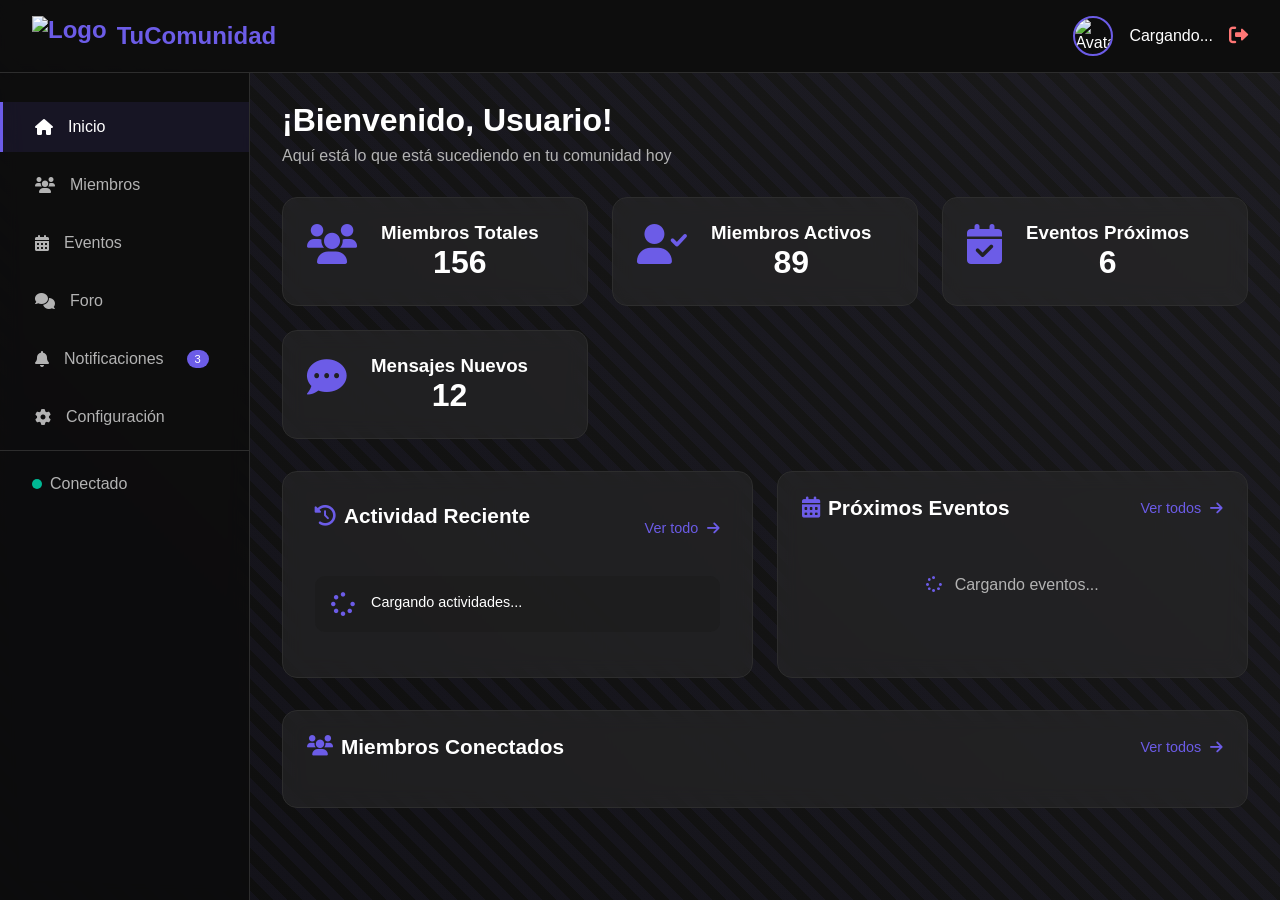
==== dashboard.html @ 5eca3099 "Add files via upload" ====
<!DOCTYPE html>
<html lang="es">
<head>
    <meta charset="UTF-8">
    <meta name="viewport" content="width=device-width, initial-scale=1.0">
    <title>Tu Comunidad - Dashboard</title>
    <link rel="stylesheet" href="css/style.css">
    <link rel="stylesheet" href="https://cdnjs.cloudflare.com/ajax/libs/font-awesome/6.0.0/css/all.min.css">
    <!-- Firebase SDKs -->
    <script src="https://www.gstatic.com/firebasejs/10.7.0/firebase-app-compat.js"></script>
    <script src="https://www.gstatic.com/firebasejs/10.7.0/firebase-auth-compat.js"></script>
    <script src="https://www.gstatic.com/firebasejs/10.7.0/firebase-firestore-compat.js"></script>
</head>
<body>
    <div class="background-animation"></div>

    <nav class="navbar">
        <div class="nav-container">
            <div class="logo">
                <img src="img/logo.png" alt="Logo" class="logo-img">
                <span>TuComunidad</span>
            </div>
            <div class="user-profile" id="userProfile">
                <img id="userAvatar" src="https://via.placeholder.com/40" alt="Avatar">
                <span id="userName">Cargando...</span>
                <button id="logoutBtn" class="btn-logout">
                    <i class="fas fa-sign-out-alt"></i>
                </button>
            </div>
        </div>
    </nav>

    <div class="dashboard">
        <aside class="sidebar">
            <ul class="sidebar-menu">
                <li class="active" data-section="home">
                    <a href="#">
                        <i class="fas fa-home"></i>
                        <span>Inicio</span>
                    </a>
                </li>
                <li data-section="members">
                    <a href="#">
                        <i class="fas fa-users"></i>
                        <span>Miembros</span>
                    </a>
                </li>
                <li data-section="events">
                    <a href="#">
                        <i class="fas fa-calendar-alt"></i>
                        <span>Eventos</span>
                    </a>
                </li>
                <li data-section="forum">
                    <a href="#">
                        <i class="fas fa-comments"></i>
                        <span>Foro</span>
                    </a>
                </li>
                <li data-section="notifications">
                    <a href="#">
                        <i class="fas fa-bell"></i>
                        <span>Notificaciones</span>
                        <span class="badge" id="notificationBadge">3</span>
                    </a>
                </li>
                <li data-section="settings">
                    <a href="#">
                        <i class="fas fa-cog"></i>
                        <span>Configuración</span>
                    </a>
                </li>
            </ul>
            
            <div class="sidebar-footer">
                <div class="online-status">
                    <span class="status-dot online"></span>
                    <span>Conectado</span>
                </div>
            </div>
        </aside>

        <main class="dashboard-main">
            <!-- Sección de Inicio -->
            <div id="homeSection" class="section active">
                <div class="welcome-section">
                    <h1>¡Bienvenido, <span id="welcomeName">Usuario</span>!</h1>
                    <p>Aquí está lo que está sucediendo en tu comunidad hoy</p>
                </div>

                <div class="stats-grid">
                    <div class="stat-card" onclick="window.location.href='#members'">
                        <i class="fas fa-users"></i>
                        <div>
                            <h3>Miembros Totales</h3>
                            <span class="stat-value" id="totalMembers">156</span>
                        </div>
                    </div>
                    <div class="stat-card" onclick="window.location.href='#members'">
                        <i class="fas fa-user-check"></i>
                        <div>
                            <h3>Miembros Activos</h3>
                            <span class="stat-value" id="activeMembers">89</span>
                        </div>
                    </div>
                    <div class="stat-card" onclick="window.location.href='#events'">
                        <i class="fas fa-calendar-check"></i>
                        <div>
                            <h3>Eventos Próximos</h3>
                            <span class="stat-value" id="upcomingEvents">6</span>
                        </div>
                    </div>
                    <div class="stat-card" onclick="window.location.href='#forum'">
                        <i class="fas fa-comment-dots"></i>
                        <div>
                            <h3>Mensajes Nuevos</h3>
                            <span class="stat-value" id="unreadMessages">12</span>
                        </div>
                    </div>
                </div>

                <div class="dashboard-grid">
                    <div class="activity-feed">
                        <div class="section-header">
                            <h2><i class="fas fa-history"></i> Actividad Reciente</h2>
                            <a href="#" class="view-all">Ver todo <i class="fas fa-arrow-right"></i></a>
                        </div>
                        <div class="feed-items" id="activityFeed">
                            <div class="feed-item loading">
                                <i class="fas fa-spinner fa-spin"></i>
                                <div class="feed-content">
                                    <p>Cargando actividades...</p>
                                </div>
                            </div>
                        </div>
                    </div>

                    <div class="events-preview">
                        <div class="section-header">
                            <h2><i class="fas fa-calendar-alt"></i> Próximos Eventos</h2>
                            <a href="#" class="view-all">Ver todos <i class="fas fa-arrow-right"></i></a>
                        </div>
                        <div class="events-list" id="eventsList">
                            <div class="loading-spinner">
                                <i class="fas fa-spinner fa-spin"></i> Cargando eventos...
                            </div>
                        </div>
                    </div>
                </div>

                <div class="members-preview">
                    <div class="section-header">
                        <h2><i class="fas fa-users"></i> Miembros Conectados</h2>
                        <a href="#" class="view-all">Ver todos <i class="fas fa-arrow-right"></i></a>
                    </div>
                    <div class="members-list" id="membersPreview">
                        <!-- Se cargará dinámicamente -->
                    </div>
                </div>
            </div>

            <!-- Las otras secciones se cargarán dinámicamente -->
        </main>
    </div>

    <script src="js/firebase-config.js"></script>
    <script src="js/app.js"></script>
</body>
</html>
---- css/style.css ----
:root {
    --primary: #6c5ce7;
    --primary-dark: #5649c0;
    --secondary: #00cec9;
    --dark: #1a1a1a;
    --darker: #0d0d0d;
    --light: #ffffff;
    --gray: #2d2d2d;
    --text-gray: #b3b3b3;
    --danger: #ff7675;
    --success: #00b894;
}

* {
    margin: 0;
    padding: 0;
    box-sizing: border-box;
}

body {
    font-family: 'Segoe UI', Tahoma, Geneva, Verdana, sans-serif;
    background-color: var(--dark);
    color: var(--light);
    min-height: 100vh;
    position: relative;
    overflow-x: hidden;
}

/* Animación de fondo */
.background-animation {
    position: fixed;
    top: 0;
    left: 0;
    width: 100%;
    height: 100%;
    background: linear-gradient(45deg, var(--darker), var(--dark));
    z-index: -2;
}

.background-animation::before {
    content: '';
    position: absolute;
    width: 200%;
    height: 200%;
    background: repeating-linear-gradient(
        45deg,
        transparent,
        transparent 10px,
        rgba(108, 92, 231, 0.05) 10px,
        rgba(108, 92, 231, 0.05) 20px
    );
    animation: backgroundMove 20s linear infinite;
}

@keyframes backgroundMove {
    0% { transform: translate(-50%, -50%) rotate(0deg); }
    100% { transform: translate(-50%, -50%) rotate(360deg); }
}

/* Navbar */
.navbar {
    background: rgba(13, 13, 13, 0.95);
    backdrop-filter: blur(10px);
    border-bottom: 1px solid var(--gray);
    position: fixed;
    width: 100%;
    top: 0;
    z-index: 1000;
}

.nav-container {
    max-width: 1400px;
    margin: 0 auto;
    padding: 1rem 2rem;
    display: flex;
    justify-content: space-between;
    align-items: center;
}

.logo {
    display: flex;
    align-items: center;
    gap: 10px;
    font-size: 1.5rem;
    font-weight: bold;
    color: var(--primary);
}

.logo i {
    font-size: 2rem;
}

.nav-links {
    display: flex;
    gap: 2rem;
}

.nav-links a {
    color: var(--text-gray);
    text-decoration: none;
    transition: all 0.3s ease;
    position: relative;
}

.nav-links a::after {
    content: '';
    position: absolute;
    bottom: -5px;
    left: 0;
    width: 0;
    height: 2px;
    background: var(--primary);
    transition: width 0.3s ease;
}

.nav-links a:hover,
.nav-links a.active {
    color: var(--light);
}

.nav-links a:hover::after,
.nav-links a.active::after {
    width: 100%;
}

.auth-buttons {
    display: flex;
    gap: 1rem;
}

.btn-login,
.btn-signup {
    padding: 0.5rem 1.5rem;
    border-radius: 25px;
    text-decoration: none;
    transition: all 0.3s ease;
}

.btn-login {
    color: var(--light);
    border: 1px solid var(--primary);
}

.btn-login:hover {
    background: var(--primary);
    transform: translateY(-2px);
    box-shadow: 0 5px 15px rgba(108, 92, 231, 0.3);
}

.btn-signup {
    background: var(--primary);
    color: var(--light);
}

.btn-signup:hover {
    background: var(--primary-dark);
    transform: translateY(-2px);
    box-shadow: 0 5px 15px rgba(108, 92, 231, 0.4);
}

.menu-toggle {
    display: none;
    font-size: 1.5rem;
    cursor: pointer;
}

/* Hero Section */
.hero {
    min-height: 100vh;
    display: flex;
    flex-direction: column;
    justify-content: center;
    align-items: center;
    padding: 6rem 2rem 2rem;
    text-align: center;
}

.hero-content {
    max-width: 800px;
    margin-bottom: 4rem;
}

.glitch-text {
    font-size: 4rem;
    font-weight: bold;
    position: relative;
    animation: glitch 3s infinite;
}

@keyframes glitch {
    2%, 64% { transform: translate(2px, 0) skew(0deg); }
    4%, 60% { transform: translate(-2px, 0) skew(0deg); }
    62% { transform: translate(0, 0) skew(5deg); }
}

.glitch-text::before,
.glitch-text::after {
    content: attr(data-text);
    position: absolute;
    top: 0;
    left: 0;
    width: 100%;
    height: 100%;
}

.glitch-text::before {
    animation: glitchTop 1s infinite;
    clip-path: polygon(0 0, 100% 0, 100% 33%, 0 33%);
}

.glitch-text::after {
    animation: glitchBottom 1.5s infinite;
    clip-path: polygon(0 67%, 100% 67%, 100% 100%, 0 100%);
}

@keyframes glitchTop {
    2%, 64% { transform: translate(2px, -2px); }
    4%, 60% { transform: translate(-2px, 2px); }
    62% { transform: translate(13px, -1px) skew(-13deg); }
}

@keyframes glitchBottom {
    2%, 64% { transform: translate(-2px, 0); }
    4%, 60% { transform: translate(-2px, 0); }
    62% { transform: translate(-22px, 5px) skew(21deg); }
}

.hero-subtitle {
    font-size: 1.5rem;
    color: var(--text-gray);
    margin: 2rem 0;
}

.hero-buttons {
    display: flex;
    gap: 1rem;
    justify-content: center;
}

.btn-primary,
.btn-secondary {
    padding: 1rem 2rem;
    border-radius: 50px;
    text-decoration: none;
    font-weight: bold;
    transition: all 0.3s ease;
    display: inline-flex;
    align-items: center;
    gap: 10px;
}

.btn-primary {
    background: var(--primary);
    color: var(--light);
}

.btn-primary:hover {
    background: var(--primary-dark);
    transform: translateY(-3px);
    box-shadow: 0 10px 25px rgba(108, 92, 231, 0.4);
}

.btn-secondary {
    background: transparent;
    color: var(--light);
    border: 1px solid var(--primary);
}

.btn-secondary:hover {
    background: var(--primary);
    transform: translateY(-3px);
}

.hero-stats {
    display: flex;
    gap: 3rem;
    margin-top: 4rem;
}

.stat-card {
    text-align: center;
    animation: float 3s ease-in-out infinite;
}

.stat-card:nth-child(2) {
    animation-delay: 0.2s;
}

.stat-card:nth-child(3) {
    animation-delay: 0.4s;
}

@keyframes float {
    0%, 100% { transform: translateY(0); }
    50% { transform: translateY(-10px); }
}

.stat-card i {
    font-size: 2.5rem;
    color: var(--primary);
    margin-bottom: 1rem;
}

.stat-number {
    display: block;
    font-size: 2.5rem;
    font-weight: bold;
    color: var(--light);
}

.stat-label {
    color: var(--text-gray);
    font-size: 1rem;
}

/* About Section */
.about-section {
    padding: 4rem 2rem;
    text-align: center;
}

.about-section h2 {
    font-size: 2.5rem;
    margin-bottom: 3rem;
    color: var(--light);
}

.features-grid {
    display: grid;
    grid-template-columns: repeat(auto-fit, minmax(300px, 1fr));
    gap: 2rem;
    max-width: 1200px;
    margin: 0 auto;
}

.feature-card {
    background: rgba(45, 45, 45, 0.5);
    backdrop-filter: blur(10px);
    border: 1px solid var(--gray);
    border-radius: 15px;
    padding: 2rem;
    transition: all 0.3s ease;
}

.feature-card:hover {
    transform: translateY(-10px);
    border-color: var(--primary);
    box-shadow: 0 10px 30px rgba(108, 92, 231, 0.2);
}

.feature-icon {
    font-size: 3rem;
    color: var(--primary);
    margin-bottom: 1.5rem;
}

.feature-card h3 {
    font-size: 1.5rem;
    margin-bottom: 1rem;
}

.feature-card p {
    color: var(--text-gray);
    line-height: 1.6;
}

/* Auth Pages */
.auth-container {
    min-height: 100vh;
    display: flex;
    align-items: center;
    justify-content: center;
    padding: 2rem;
}

.auth-card {
    background: rgba(26, 26, 26, 0.95);
    backdrop-filter: blur(10px);
    border: 1px solid var(--gray);
    border-radius: 20px;
    padding: 3rem;
    width: 100%;
    max-width: 500px;
    animation: slideUp 0.5s ease;
}

@keyframes slideUp {
    from {
        opacity: 0;
        transform: translateY(30px);
    }
    to {
        opacity: 1;
        transform: translateY(0);
    }
}

.auth-header {
    text-align: center;
    margin-bottom: 2rem;
}

.auth-header i {
    font-size: 3rem;
    color: var(--primary);
    margin-bottom: 1rem;
}

.auth-header h2 {
    font-size: 2rem;
    margin-bottom: 0.5rem;
}

.auth-header p {
    color: var(--text-gray);
}

.auth-form {
    display: none;
}

.auth-form.active {
    display: block;
}

.input-group {
    position: relative;
    margin-bottom: 1.5rem;
}

.input-group i {
    position: absolute;
    left: 15px;
    top: 50%;
    transform: translateY(-50%);
    color: var(--text-gray);
}

.input-group input {
    width: 100%;
    padding: 1rem 1rem 1rem 3rem;
    background: rgba(45, 45, 45, 0.5);
    border: 1px solid var(--gray);
    border-radius: 10px;
    color: var(--light);
    font-size: 1rem;
    transition: all 0.3s ease;
}

.input-group input:focus {
    outline: none;
    border-color: var(--primary);
    background: rgba(45, 45, 45, 0.8);
}

.form-options {
    display: flex;
    justify-content: space-between;
    align-items: center;
    margin-bottom: 1.5rem;
    color: var(--text-gray);
}

.remember-me {
    display: flex;
    align-items: center;
    gap: 5px;
    cursor: pointer;
}

.forgot-password {
    color: var(--primary);
    text-decoration: none;
}

.btn-auth {
    width: 100%;
    padding: 1rem;
    background: var(--primary);
    color: var(--light);
    border: none;
    border-radius: 10px;
    font-size: 1rem;
    font-weight: bold;
    cursor: pointer;
    transition: all 0.3s ease;
    display: flex;
    align-items: center;
    justify-content: center;
    gap: 10px;
}

.btn-auth:hover {
    background: var(--primary-dark);
    transform: translateY(-2px);
    box-shadow: 0 5px 15px rgba(108, 92, 231, 0.4);
}

.social-login {
    margin-top: 2rem;
    text-align: center;
}

.social-login p {
    color: var(--text-gray);
    margin-bottom: 1rem;
    position: relative;
}

.social-login p::before,
.social-login p::after {
    content: '';
    position: absolute;
    top: 50%;
    width: 30%;
    height: 1px;
    background: var(--gray);
}

.social-login p::before {
    left: 0;
}

.social-login p::after {
    right: 0;
}

.social-buttons {
    display: flex;
    gap: 1rem;
    justify-content: center;
}

.btn-social {
    flex: 1;
    padding: 0.8rem;
    border: 1px solid var(--gray);
    background: transparent;
    color: var(--light);
    border-radius: 10px;
    cursor: pointer;
    transition: all 0.3s ease;
    display: flex;
    align-items: center;
    justify-content: center;
    gap: 10px;
}

.btn-social.google:hover {
    background: #db4437;
    border-color: #db4437;
}

.btn-social.github:hover {
    background: #333;
    border-color: #333;
}

.auth-toggle {
    text-align: center;
    margin-top: 2rem;
}

.btn-toggle {
    background: transparent;
    border: none;
    color: var(--primary);
    font-size: 1rem;
    cursor: pointer;
    text-decoration: underline;
}

/* Dashboard */
.dashboard {
    display: flex;
    min-height: 100vh;
    padding-top: 70px;
}

.sidebar {
    width: 250px;
    background: rgba(13, 13, 13, 0.95);
    backdrop-filter: blur(10px);
    border-right: 1px solid var(--gray);
    padding: 2rem 0;
    position: fixed;
    height: calc(100vh - 70px);
    overflow-y: auto;
}

.sidebar-menu {
    list-style: none;
}

.sidebar-menu li {
    margin-bottom: 0.5rem;
}

.sidebar-menu a {
    display: flex;
    align-items: center;
    gap: 15px;
    padding: 1rem 2rem;
    color: var(--text-gray);
    text-decoration: none;
    transition: all 0.3s ease;
    border-left: 3px solid transparent;
}

.sidebar-menu li.active a,
.sidebar-menu a:hover {
    background: rgba(108, 92, 231, 0.1);
    color: var(--light);
    border-left-color: var(--primary);
}

.dashboard-main {
    flex: 1;
    margin-left: 250px;
    padding: 2rem;
}

.user-profile {
    display: flex;
    align-items: center;
    gap: 1rem;
}

.user-profile img {
    width: 40px;
    height: 40px;
    border-radius: 50%;
    border: 2px solid var(--primary);
}

.btn-logout {
    background: transparent;
    border: none;
    color: var(--danger);
    font-size: 1.2rem;
    cursor: pointer;
    transition: all 0.3s ease;
}

.btn-logout:hover {
    transform: scale(1.1);
}

.welcome-section {
    margin-bottom: 2rem;
}

.welcome-section h1 {
    font-size: 2rem;
    margin-bottom: 0.5rem;
}

.welcome-section p {
    color: var(--text-gray);
}

.stats-grid {
    display: grid;
    grid-template-columns: repeat(auto-fit, minmax(250px, 1fr));
    gap: 1.5rem;
    margin-bottom: 2rem;
}

.stats-grid .stat-card {
    background: rgba(45, 45, 45, 0.5);
    backdrop-filter: blur(10px);
    border: 1px solid var(--gray);
    border-radius: 15px;
    padding: 1.5rem;
    display: flex;
    align-items: center;
    gap: 1.5rem;
}

.stats-grid .stat-card i {
    font-size: 2.5rem;
    color: var(--primary);
}

.stat-value {
    font-size: 2rem;
    font-weight: bold;
    color: var(--light);
}

.activity-feed {
    background: rgba(45, 45, 45, 0.5);
    backdrop-filter: blur(10px);
    border: 1px solid var(--gray);
    border-radius: 15px;
    padding: 2rem;
}

.activity-feed h2 {
    margin-bottom: 1.5rem;
}

.feed-items {
    display: flex;
    flex-direction: column;
    gap: 1rem;
}

.feed-item {
    display: flex;
    align-items: center;
    gap: 1rem;
    padding: 1rem;
    background: rgba(26, 26, 26, 0.5);
    border-radius: 10px;
    transition: all 0.3s ease;
}

.feed-item:hover {
    background: rgba(26, 26, 26, 0.8);
    transform: translateX(5px);
}

.feed-item i {
    font-size: 1.5rem;
    color: var(--primary);
}

.feed-content {
    flex: 1;
}

.feed-content h4 {
    margin-bottom: 0.25rem;
}

.feed-content p {
    color: var(--text-gray);
    font-size: 0.9rem;
}

.feed-time {
    color: var(--text-gray);
    font-size: 0.8rem;
}

/* Responsive */
@media (max-width: 768px) {
    .nav-links,
    .auth-buttons {
        display: none;
    }

    .menu-toggle {
        display: block;
    }

    .hero-stats {
        flex-direction: column;
        gap: 1.5rem;
    }

    .glitch-text {
        font-size: 2.5rem;
    }

    .hero-subtitle {
        font-size: 1.2rem;
    }

    .hero-buttons {
        flex-direction: column;
    }

    .dashboard {
        flex-direction: column;
    }

    .sidebar {
        width: 100%;
        height: auto;
        position: relative;
        border-right: none;
        border-bottom: 1px solid var(--gray);
    }

    .dashboard-main {
        margin-left: 0;
    }

    .auth-card {
        padding: 2rem;
    }
}
/* Estilos para el logo */
.logo {
    display: flex;
    align-items: center;
    gap: 10px;
}

.logo-img {
    height: 40px;
    width: auto;
}

.hero-logo {
    margin-bottom: 2rem;
}

.hero-logo-img {
    max-width: 200px;
    height: auto;
    animation: pulse 2s infinite;
}

@keyframes pulse {
    0%, 100% {
        transform: scale(1);
    }
    50% {
        transform: scale(1.05);
    }
}

.auth-logo {
    width: 80px;
    height: auto;
    margin-bottom: 1rem;
}

/* Estilos para botones sociales actualizados */
.btn-social.gmail {
    background: #db4437;
    border-color: #db4437;
    color: white;
}

.btn-social.gmail:hover {
    background: #c53929;
    transform: translateY(-2px);
    box-shadow: 0 5px 15px rgba(219, 68, 55, 0.3);
}

.btn-social.facebook {
    background: #4267B2;
    border-color: #4267B2;
    color: white;
}

.btn-social.facebook:hover {
    background: #365899;
    transform: translateY(-2px);
    box-shadow: 0 5px 15px rgba(66, 103, 178, 0.3);
}

/* Estado de carga */
.feed-item.loading {
    justify-content: center;
    color: var(--text-gray);
}

.feed-item.loading i {
    color: var(--primary);
}
/* ===== NUEVOS ESTILOS PARA EL DASHBOARD FUNCIONAL ===== */

/* Grid del dashboard */
.dashboard-grid {
    display: grid;
    grid-template-columns: 1fr 1fr;
    gap: 1.5rem;
    margin-bottom: 2rem;
}

/* Sección de eventos */
.events-preview {
    background: rgba(45, 45, 45, 0.5);
    backdrop-filter: blur(10px);
    border: 1px solid var(--gray);
    border-radius: 15px;
    padding: 1.5rem;
}

/* Items de evento */
.event-item {
    display: flex;
    align-items: center;
    gap: 1rem;
    padding: 1rem;
    background: rgba(26, 26, 26, 0.5);
    border-radius: 10px;
    margin-bottom: 0.8rem;
    cursor: pointer;
    transition: all 0.3s ease;
}

.event-item:hover {
    background: rgba(26, 26, 26, 0.8);
    transform: translateX(5px);
    border-left: 3px solid var(--primary);
}

.event-date {
    text-align: center;
    min-width: 50px;
}

.event-day {
    display: block;
    font-size: 1.5rem;
    font-weight: bold;
    color: var(--primary);
}

.event-month {
    font-size: 0.8rem;
    color: var(--text-gray);
    text-transform: uppercase;
}

.event-info {
    flex: 1;
}

.event-info h4 {
    margin-bottom: 0.3rem;
    color: var(--light);
}

.event-info p {
    color: var(--text-gray);
    font-size: 0.85rem;
    margin: 0.2rem 0;
}

.event-info p i {
    width: 16px;
    margin-right: 5px;
    color: var(--primary);
}

.event-attendees {
    text-align: center;
    color: var(--text-gray);
}

.event-attendees i {
    display: block;
    font-size: 1.2rem;
    color: var(--primary);
}

/* Vista previa de miembros */
.members-preview {
    background: rgba(45, 45, 45, 0.5);
    backdrop-filter: blur(10px);
    border: 1px solid var(--gray);
    border-radius: 15px;
    padding: 1.5rem;
    margin-top: 1.5rem;
}

.members-list {
    display: grid;
    grid-template-columns: repeat(auto-fill, minmax(200px, 1fr));
    gap: 1rem;
}

.member-item {
    display: flex;
    align-items: center;
    gap: 1rem;
    padding: 1rem;
    background: rgba(26, 26, 26, 0.5);
    border-radius: 10px;
    cursor: pointer;
    transition: all 0.3s ease;
}

.member-item:hover {
    background: rgba(26, 26, 26, 0.8);
    transform: translateY(-3px);
}

.member-avatar {
    width: 50px;
    height: 50px;
    border-radius: 50%;
    object-fit: cover;
    border: 2px solid var(--primary);
}

.member-info {
    flex: 1;
}

.member-info h4 {
    margin-bottom: 0.2rem;
    color: var(--light);
    font-size: 0.95rem;
}

.member-role {
    color: var(--text-gray);
    font-size: 0.8rem;
}

.member-status {
    width: 10px;
    height: 10px;
    border-radius: 50%;
}

.member-status.online {
    background: #00b894;
    box-shadow: 0 0 10px #00b894;
}

.member-status.offline {
    background: #b2bec3;
}

/* Feed de actividad mejorado */
.feed-item {
    display: flex;
    align-items: center;
    gap: 1rem;
    padding: 1rem;
    background: rgba(26, 26, 26, 0.5);
    border-radius: 10px;
    margin-bottom: 0.8rem;
    cursor: pointer;
    transition: all 0.3s ease;
}

.feed-item:hover {
    background: rgba(26, 26, 26, 0.8);
    transform: translateX(5px);
}

.activity-avatar {
    width: 40px;
    height: 40px;
    border-radius: 50%;
    object-fit: cover;
}

.feed-header {
    display: flex;
    justify-content: space-between;
    align-items: center;
    margin-bottom: 0.3rem;
}

.feed-header h4 {
    color: var(--primary);
    font-size: 0.9rem;
}

.feed-time {
    color: var(--text-gray);
    font-size: 0.75rem;
}

.feed-content p {
    color: var(--light);
    margin-bottom: 0.2rem;
}

.feed-user {
    color: var(--primary);
    font-size: 0.8rem;
    opacity: 0.8;
}

.activity-icon {
    color: var(--primary);
    font-size: 1.2rem;
    opacity: 0.5;
}

/* Badge de notificaciones */
.badge {
    background: var(--primary);
    color: white;
    font-size: 0.7rem;
    padding: 0.2rem 0.5rem;
    border-radius: 10px;
    margin-left: 0.5rem;
}

/* Sección header */
.section-header {
    display: flex;
    justify-content: space-between;
    align-items: center;
    margin-bottom: 1.5rem;
}

.section-header h2 {
    font-size: 1.3rem;
    display: flex;
    align-items: center;
    gap: 0.5rem;
}

.section-header h2 i {
    color: var(--primary);
}

.view-all {
    color: var(--primary);
    text-decoration: none;
    font-size: 0.9rem;
    transition: all 0.3s ease;
}

.view-all:hover {
    color: var(--light);
    transform: translateX(5px);
}

.view-all i {
    margin-left: 0.3rem;
}

/* Loading spinner */
.loading-spinner {
    text-align: center;
    padding: 2rem;
    color: var(--text-gray);
}

.loading-spinner i {
    color: var(--primary);
    margin-right: 0.5rem;
}

/* Search box */
.search-box {
    position: relative;
    margin-bottom: 2rem;
}

.search-box i {
    position: absolute;
    left: 1rem;
    top: 50%;
    transform: translateY(-50%);
    color: var(--text-gray);
}

.search-box input {
    width: 100%;
    padding: 1rem 1rem 1rem 3rem;
    background: rgba(26, 26, 26, 0.5);
    border: 1px solid var(--gray);
    border-radius: 10px;
    color: var(--light);
    font-size: 1rem;
}

.search-box input:focus {
    outline: none;
    border-color: var(--primary);
}

/* Footer del sidebar */
.sidebar-footer {
    padding: 1.5rem 2rem;
    border-top: 1px solid var(--gray);
}

.online-status {
    display: flex;
    align-items: center;
    gap: 0.5rem;
    color: var(--text-gray);
}

.status-dot {
    width: 10px;
    height: 10px;
    border-radius: 50%;
}

.status-dot.online {
    background: #00b894;
    animation: pulse 2s infinite;
}

/* Responsive */
@media (max-width: 768px) {
    .dashboard-grid {
        grid-template-columns: 1fr;
    }
    
    .members-list {
        grid-template-columns: 1fr;
    }
    
    .feed-item {
        flex-wrap: wrap;
    }
    
    .activity-avatar {
        width: 30px;
        height: 30px;
    }
}
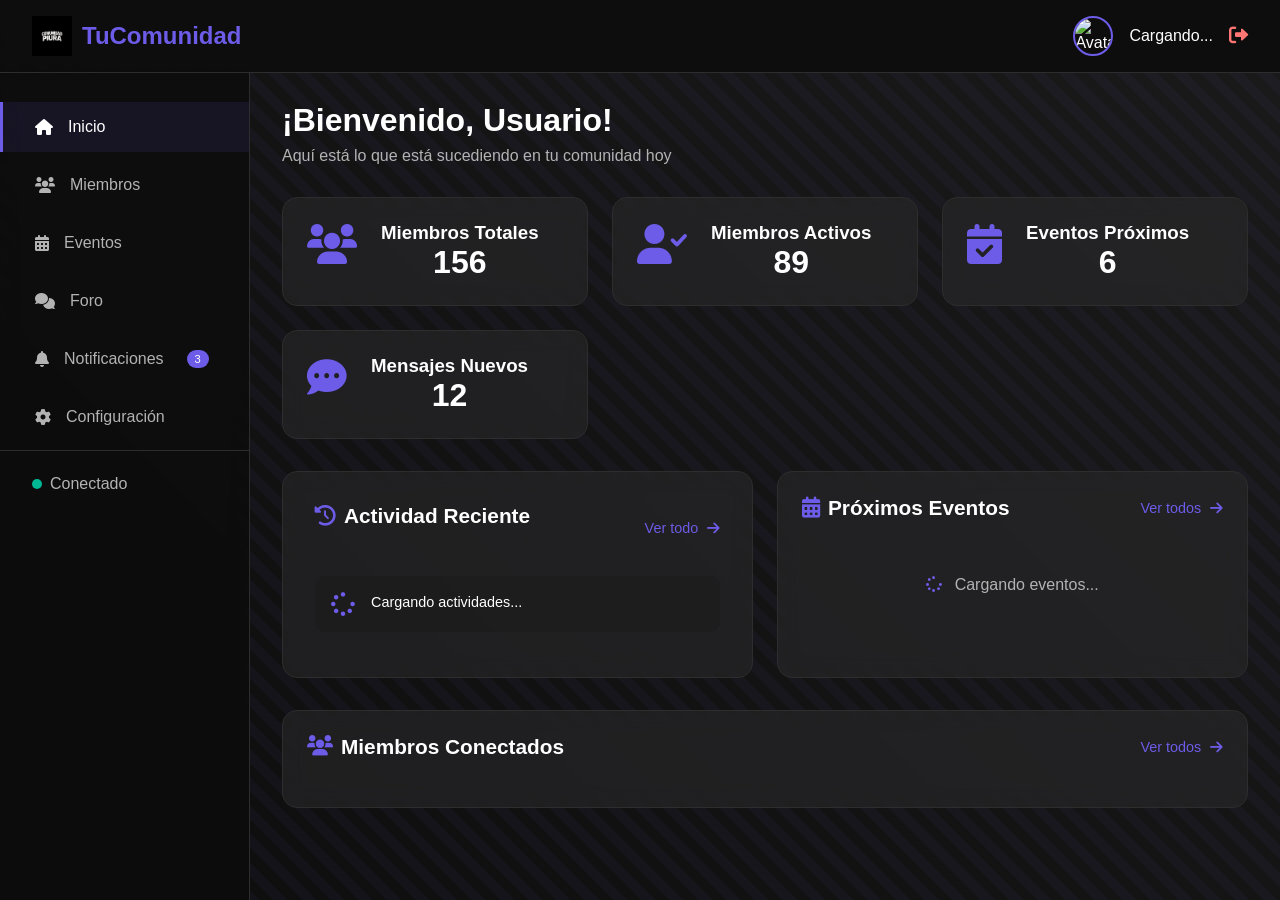
==== commit db7ab293: "Update dashboard.html" ====
--- a/dashboard.html
+++ b/dashboard.html
@@ -17,7 +17,7 @@
     <nav class="navbar">
         <div class="nav-container">
             <div class="logo">
-                <img src="img/logo.png" alt="Logo" class="logo-img">
+                <img src="xd.png" alt="Logo" class="logo-img">
                 <span>TuComunidad</span>
             </div>
             <div class="user-profile" id="userProfile">
@@ -166,4 +166,5 @@
     <script src="js/firebase-config.js"></script>
     <script src="js/app.js"></script>
 </body>
-</html>+
+</html>
